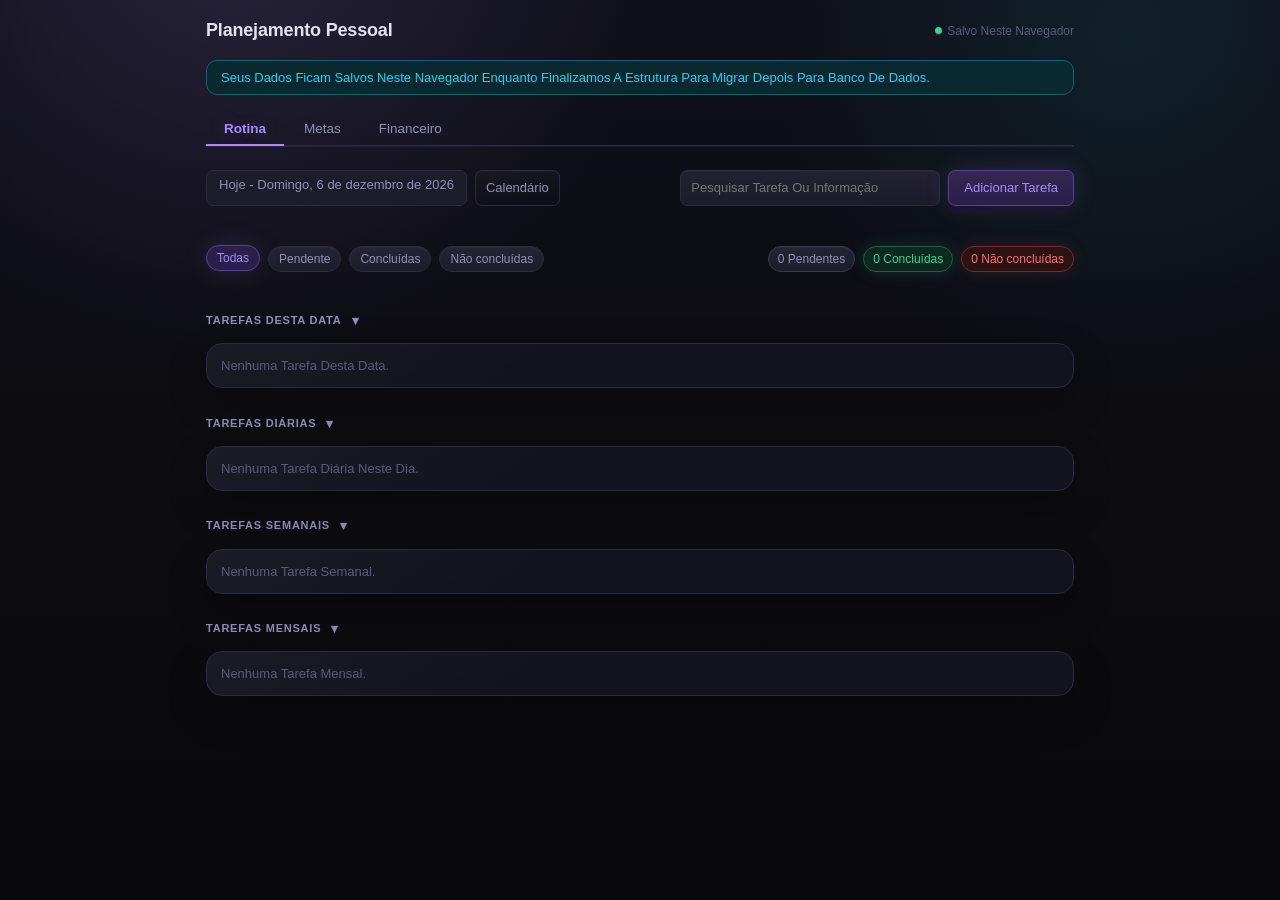
==== index.html @ eda61a86 "Initial planning app" ====
<!DOCTYPE html>
<html lang="pt-BR">
<head>
  <meta charset="UTF-8">
  <meta name="viewport" content="width=device-width, initial-scale=1.0">
  <title>Planejamento Pessoal</title>
  <link rel="stylesheet" href="style.css">
</head>
<body>
<div class="app-shell">
  <!-- Header with local save status -->
  <div class="app-header">
    <div class="app-title">Planejamento Pessoal</div>
    <div class="header-right">
      <div class="save-status">
        <div class="save-dot saved" id="save-dot"></div>
        <span id="save-label">Salvo Neste Navegador</span>
      </div>
    </div>
  </div>

  <!-- Temporary notice while the project still uses browser storage -->
  <div class="banner info show">
    <span>Seus Dados Ficam Salvos Neste Navegador Enquanto Finalizamos A Estrutura Para Migrar Depois Para Banco De Dados.</span>
  </div>

  <div class="banner" id="feedback-banner">
    <span id="feedback-text"></span>
  </div>

  <!-- Main navigation -->
  <div class="tabs">
    <button type="button" class="tab active" onclick="switchTab('rotina',this)">Rotina</button>
    <button type="button" class="tab" onclick="switchTab('metas',this)">Metas</button>
    <button type="button" class="tab" onclick="switchTab('financeiro',this)">Financeiro</button>
  </div>

  <!-- Current page content is injected by app.js -->
  <div id="page-content"></div>
</div>
<script src="app.js"></script>
</body>
</html>
---- style.css ----
:root {
  --bg0: #0c0c11;
  --bg1: #13131d;
  --bg2: #1c1c2b;
  --bg3: #252538;
  --bg4: #2e2e46;
  --tx1: #e2e2f0;
  --tx2: #9090b8;
  --tx3: #5a5a7a;
  --bd1: #2a2a40;
  --bd2: #383858;
  --purple: #a78bfa;
  --purple-bg: #2a1e4a;
  --purple-bd: #5a3f9a;
  --blue: #60a5fa;
  --blue-bg: #162842;
  --blue-bd: #2d5f9a;
  --green: #34d399;
  --green-bg: #0e2820;
  --green-bd: #1a6048;
  --red: #f87171;
  --red-bg: #2d1212;
  --red-bd: #7a2828;
  --yellow: #fbbf24;
  --yellow-bg: #2d2010;
  --yellow-bd: #7a5510;
  --cyan: #22d3ee;
  --cyan-bg: #0a2830;
  --cyan-bd: #156070;
  --pink: #f472b6;
  --pink-bg: #2d1028;
  --pink-bd: #7a2860;
  --orange: #fb923c;
  --orange-bg: #2d1a0d;
  --orange-bd: #7a4010;
  --r-sm: 7px;
  --r-md: 11px;
  --r-lg: 16px;
  --shadow-soft: 0 16px 40px rgba(0, 0, 0, 0.22);
  --shadow-lift: 0 20px 55px rgba(0, 0, 0, 0.34);
  --glow-purple: 0 0 24px rgba(167, 139, 250, 0.16);
  --glow-green: 0 0 18px rgba(52, 211, 153, 0.16);
  --font: -apple-system, BlinkMacSystemFont, 'Segoe UI', Roboto, sans-serif;
}

* {
  box-sizing: border-box;
  margin: 0;
  padding: 0;
}

html {
  background: var(--bg0);
}

body {
  min-height: 100vh;
  font-family: var(--font);
  background:
    radial-gradient(circle at 18% -8%, rgba(167, 139, 250, 0.16), transparent 34vw),
    radial-gradient(circle at 88% 4%, rgba(34, 211, 238, 0.09), transparent 28vw),
    linear-gradient(180deg, #0f0f18 0%, var(--bg0) 48%, #09090d 100%);
  color: var(--tx1);
}

.app-shell {
  position: relative;
  max-width: 900px;
  margin: 0 auto;
  padding: 1.25rem 1rem 3rem;
}

.app-shell::before {
  position: fixed;
  inset: 0;
  z-index: -1;
  pointer-events: none;
  content: '';
  background-image:
    linear-gradient(rgba(255, 255, 255, 0.018) 1px, transparent 1px),
    linear-gradient(90deg, rgba(255, 255, 255, 0.018) 1px, transparent 1px);
  background-size: 44px 44px;
  mask-image: linear-gradient(to bottom, rgba(0, 0, 0, 0.55), transparent 72%);
}

.app-header {
  display: flex;
  align-items: center;
  justify-content: space-between;
  gap: 10px;
  flex-wrap: wrap;
  margin-bottom: 1.2rem;
}

.app-title {
  font-size: 18px;
  font-weight: 600;
  letter-spacing: -0.01em;
}

.header-right,
.save-status,
.cat-left,
.meta-stats,
.tx-actions {
  display: flex;
  align-items: center;
}

.header-right,
.tx-actions {
  gap: 8px;
}

.save-status {
  gap: 5px;
  font-size: 12px;
  color: var(--tx3);
}

.save-dot {
  width: 7px;
  height: 7px;
  border-radius: 50%;
  background: var(--tx3);
  transition: background 0.3s;
}

.save-dot.saved {
  background: var(--green);
}

.save-dot.saving {
  background: var(--yellow);
}

.save-dot.error {
  background: var(--red);
}

.banner {
  display: none;
  align-items: center;
  gap: 10px;
  margin-bottom: 1.1rem;
  padding: 9px 14px;
  border-radius: var(--r-md);
  font-size: 13px;
  animation: riseIn 0.26s ease both;
}

.banner.show {
  display: flex;
}

.banner.info {
  background: var(--cyan-bg);
  border: 1px solid var(--cyan-bd);
  color: var(--cyan);
}

.banner.success {
  background: var(--green-bg);
  border: 1px solid var(--green-bd);
  color: var(--green);
}

.banner.error {
  background: var(--red-bg);
  border: 1px solid var(--red-bd);
  color: var(--red);
}

.banner span {
  flex: 1;
}

.action-feedback {
  width: fit-content;
  max-width: min(520px, 100%);
  margin: 7px 0 10px;
  padding: 7px 10px;
  border-radius: var(--r-sm);
  font-size: 12px;
  font-weight: 600;
  line-height: 1.35;
}

.action-feedback.error {
  border: 1px solid var(--red-bd);
  background: var(--red-bg);
  color: var(--red);
}

.action-feedback.success {
  border: 1px solid var(--green-bd);
  background: var(--green-bg);
  color: var(--green);
}

.tabs {
  display: flex;
  gap: 2px;
  margin-bottom: 1.5rem;
  border-bottom: 1px solid var(--bd1);
  box-shadow: 0 1px 0 rgba(167, 139, 250, 0.1);
}

.routine-toolbar,
.routine-toolbar-actions,
.section-header,
.section-flags {
  display: flex;
  align-items: center;
}

.routine-toolbar {
  align-items: stretch;
  justify-content: space-between;
  gap: 12px;
  flex-wrap: wrap;
}

.routine-toolbar-actions {
  gap: 8px;
  flex-wrap: wrap;
}

.date-row,
.routine-toolbar-actions {
  min-height: 36px;
}

.routine-toolbar-actions input {
  width: 260px;
}

.routine-toolbar .date-row {
  margin-bottom: 0;
}

.routine-toolbar .date-label,
.routine-toolbar .cal-toggle,
.routine-toolbar-actions input,
.routine-toolbar-actions .btn {
  min-height: 36px;
}

.routine-filter-row,
.routine-day-summary,
.quick-filters {
  display: flex;
  align-items: center;
  gap: 8px;
  flex-wrap: wrap;
}

.routine-filter-row {
  justify-content: space-between;
  margin-top: 40px;
  margin-bottom: 12px;
}

.routine-day-summary {
  color: var(--tx2);
  font-size: 12px;
}

.summary-pill {
  padding: 5px 9px;
  border: 1px solid var(--bd1);
  border-radius: 999px;
  background: linear-gradient(180deg, rgba(255, 255, 255, 0.035), transparent), var(--bg2);
  box-shadow: inset 0 1px 0 rgba(255, 255, 255, 0.035);
}

.summary-pill strong {
  color: var(--tx1);
}

.summary-pill.pending {
  border-color: var(--bd2);
  color: var(--tx2);
}

.summary-pill.done {
  border-color: var(--green-bd);
  background: var(--green-bg);
  color: var(--green);
  box-shadow: var(--glow-green);
}

.summary-pill.done strong {
  color: var(--green);
}

.summary-pill.missed {
  border-color: var(--red-bd);
  background: var(--red-bg);
  color: var(--red);
  box-shadow: 0 0 18px rgba(248, 113, 113, 0.12);
}

.summary-pill.missed strong {
  color: var(--red);
}

.quick-filters {
  margin-right: auto;
}

.filter-chip {
  padding: 5px 10px;
  border: 1px solid var(--bd1);
  border-radius: 999px;
  background: linear-gradient(180deg, rgba(255, 255, 255, 0.035), transparent), var(--bg2);
  color: var(--tx2);
  cursor: pointer;
  font-family: var(--font);
  font-size: 12px;
  box-shadow: inset 0 1px 0 rgba(255, 255, 255, 0.035);
  transition: all 0.16s ease;
}

.filter-chip:hover,
.filter-chip.active {
  border-color: var(--purple-bd);
  background: var(--purple-bg);
  color: var(--purple);
  transform: translateY(-1px);
  box-shadow: var(--glow-purple);
}

.section-header {
  justify-content: flex-start;
  gap: 10px;
  margin: 1.3rem 0 0.55rem;
}

.section-toggle {
  display: inline-flex;
  align-items: center;
  gap: 7px;
  min-height: 28px;
  padding: 0;
  border: none;
  background: none;
  color: var(--tx2);
  cursor: pointer;
  font-family: var(--font);
  font-size: 11px;
  font-weight: 600;
  letter-spacing: 0.07em;
  line-height: 1.2;
  text-transform: uppercase;
}

.section-toggle:hover {
  color: var(--purple);
}

.section-arrow {
  display: inline-flex;
  width: 14px;
  height: 14px;
  align-items: center;
  justify-content: center;
  color: inherit;
  font-size: 13px;
  line-height: 1;
  font-family: var(--font);
  transition: transform 0.24s ease;
}

.section-toggle:hover .section-arrow {
  transform: translateY(1px);
}

.task-form-card {
  margin-bottom: 16px;
  padding: 14px;
}

.tab {
  position: relative;
  margin-bottom: -1px;
  padding: 8px 18px;
  border: none;
  border-bottom: 2px solid transparent;
  border-radius: var(--r-sm) var(--r-sm) 0 0;
  background: none;
  color: var(--tx2);
  cursor: pointer;
  font-family: var(--font);
  font-size: 13.5px;
  transition: color 0.18s ease, background 0.18s ease, transform 0.18s ease;
}

.tab.active {
  border-bottom-color: var(--purple);
  color: var(--purple);
  font-weight: 600;
  text-shadow: 0 0 16px rgba(167, 139, 250, 0.26);
}

.tab:hover:not(.active) {
  background: var(--bg2);
  color: var(--tx1);
  transform: translateY(-1px);
}

.date-row,
.form-row,
.cal-header,
.task-meta-row,
.task-meta-prog,
.prog-wrap {
  display: flex;
  align-items: center;
}

.date-row {
  gap: 8px;
  margin-bottom: 12px;
}

.date-label {
  padding: 6px 12px;
  border: 1px solid var(--bd1);
  border-radius: var(--r-sm);
  background: var(--bg2);
  color: var(--tx2);
  font-size: 13px;
}

.cal-toggle,
.cal-nav,
.btn,
.btn-sm,
.status-btn {
  font-family: var(--font);
  transition: all 0.15s;
}

.cal-toggle {
  padding: 5px 10px;
  border: 1px solid var(--bd1);
  border-radius: var(--r-sm);
  background: linear-gradient(180deg, rgba(255, 255, 255, 0.025), transparent);
  color: var(--tx2);
  cursor: pointer;
  font-size: 13px;
  box-shadow: inset 0 1px 0 rgba(255, 255, 255, 0.035);
}

.cal-toggle:hover {
  border-color: var(--purple-bd);
  background: var(--bg3);
  color: var(--purple);
  transform: translateY(-1px);
  box-shadow: var(--glow-purple);
}

.cal-toggle.open {
  border-color: var(--purple-bd);
  background: var(--purple-bg);
  color: var(--purple);
}

.calendar {
  max-height: 0;
  overflow: hidden;
  margin-bottom: 12px;
  padding: 0 16px;
  border: 1px solid var(--bd1);
  border-radius: var(--r-lg);
  background:
    linear-gradient(145deg, rgba(255, 255, 255, 0.035), transparent 42%),
    var(--bg1);
  box-shadow: var(--shadow-soft);
  transform-origin: top center;
  transition: max-height 0.34s ease, padding 0.34s ease, transform 0.34s ease, opacity 0.28s ease;
  opacity: 0;
  transform: perspective(900px) rotateX(-4deg) translateY(-4px);
}

.calendar.open {
  max-height: 400px;
  padding: 14px 16px;
  opacity: 1;
  transform: perspective(900px) rotateX(0deg) translateY(0);
}

.cal-header {
  justify-content: space-between;
  margin-bottom: 12px;
}

.cal-month-label {
  flex: 1;
  text-align: center;
  color: var(--tx1);
  font-size: 14px;
  font-weight: 600;
}

.cal-nav {
  padding: 3px 10px;
  border: 1px solid var(--bd1);
  border-radius: var(--r-sm);
  background: none;
  color: var(--tx2);
  cursor: pointer;
  font-size: 16px;
}

.cal-nav:hover {
  border-color: var(--bd2);
  background: var(--bg3);
  color: var(--tx1);
}

.cal-weekdays,
#cal-grid,
.metrics {
  display: grid;
}

.cal-weekdays {
  grid-template-columns: repeat(7, 1fr);
  margin-bottom: 4px;
}

.cal-weekdays span {
  padding: 3px 0;
  color: var(--tx3);
  font-size: 10px;
  font-weight: 600;
  letter-spacing: 0.05em;
  text-align: center;
  text-transform: uppercase;
}

#cal-grid {
  grid-template-columns: repeat(7, 1fr);
  gap: 3px;
}

.cal-day {
  display: flex;
  min-height: 36px;
  flex-direction: column;
  align-items: center;
  justify-content: center;
  padding: 3px 0;
  border: 1px solid transparent;
  border-radius: var(--r-sm);
  color: var(--tx2);
  cursor: pointer;
  font-size: 12px;
  transition: background 0.14s ease, border-color 0.14s ease, color 0.14s ease, transform 0.14s ease, box-shadow 0.14s ease;
}

.cal-day:hover {
  background: var(--bg3);
  color: var(--tx1);
  transform: translateY(-1px);
}

.cal-day.today {
  color: var(--purple);
  font-weight: 700;
}

.cal-day.selected {
  border-color: var(--purple-bd);
  background: var(--purple-bg);
  color: var(--purple);
  box-shadow: var(--glow-purple);
}

.cal-day.today.selected {
  border-color: var(--purple);
  background: var(--purple);
  color: var(--bg0);
}

.cal-dots {
  display: flex;
  gap: 2px;
  justify-content: center;
  margin-top: 2px;
  min-height: 4px;
}

.cal-dot {
  display: inline-block;
  width: 4px;
  height: 4px;
  border-radius: 50%;
}

.cal-dot.g {
  background: var(--green);
}

.cal-dot.r {
  background: var(--red);
}

.stitle {
  margin: 1.3rem 0 0.55rem;
  color: var(--tx2);
  font-size: 11px;
  font-weight: 600;
  letter-spacing: 0.07em;
  text-transform: uppercase;
}

.stitle:first-child {
  margin-top: 0;
}

.card,
.cat-card {
  border: 1px solid var(--bd1);
  border-radius: var(--r-lg);
  background:
    linear-gradient(145deg, rgba(255, 255, 255, 0.035), transparent 38%),
    var(--bg1);
  box-shadow: var(--shadow-soft);
  transform-style: preserve-3d;
}

.card {
  margin-bottom: 12px;
  padding: 0 14px;
  animation: riseIn 0.32s ease both;
}

.section-card {
  overflow: hidden;
  max-height: 1200px;
  opacity: 1;
  transform-origin: top center;
  transition: max-height 0.42s cubic-bezier(0.22, 1, 0.36, 1), opacity 0.24s ease, transform 0.32s ease, padding 0.32s ease, margin 0.32s ease, border-color 0.32s ease;
}

.section-card.section-collapsed {
  max-height: 0;
  margin-bottom: 0;
  padding-top: 0;
  padding-bottom: 0;
  border-color: transparent;
  opacity: 0;
  transform: perspective(800px) rotateX(-5deg) translateY(-6px);
}

.day-prog {
  display: flex;
  align-items: center;
  gap: 10px;
  padding: 10px 0 8px;
  border-bottom: 1px solid var(--bd1);
}

.day-prog-bar,
.prog-bar,
.task-prog-bar {
  overflow: hidden;
  border-radius: 99px;
  background: var(--bg3);
}

.day-prog-bar {
  flex: 1;
  height: 4px;
}

.day-prog-fill,
.prog-fill,
.task-prog-fill {
  height: 100%;
  border-radius: 99px;
  transform-origin: left center;
}

.day-prog-fill,
.prog-fill {
  background: linear-gradient(90deg, var(--purple), var(--cyan));
  position: relative;
}

.task-prog-fill {
  background: linear-gradient(90deg, var(--purple), var(--blue));
  position: relative;
}

.day-prog-fill::after,
.prog-fill::after,
.task-prog-fill::after {
  position: absolute;
  inset: 0;
  content: '';
  background: linear-gradient(90deg, transparent, rgba(255, 255, 255, 0.28), transparent);
  opacity: 0;
}

.progress-fill-animated.progress-animating::after {
  opacity: 1;
  animation: progressSheen 1.8s ease-in-out infinite;
}

.prog-fill.complete,
.task-prog-fill.complete {
  background: var(--green);
}

.task-item,
.tx-row,
.meta-item {
  border-bottom: 1px solid var(--bd1);
}

.task-item {
  position: relative;
  isolation: isolate;
  overflow: hidden;
  display: flex;
  align-items: flex-start;
  gap: 10px;
  padding: 11px 0;
  border-radius: var(--r-md);
  animation: taskReveal 0.28s ease both;
  transition: opacity 0.18s ease, transform 0.18s ease;
}

.task-item::before {
  position: absolute;
  inset: 5px -8px;
  z-index: -1;
  border-radius: var(--r-md);
  content: '';
  background: linear-gradient(90deg, rgba(167, 139, 250, 0.07), transparent 60%);
  opacity: 0;
  transition: opacity 0.18s ease, transform 0.18s ease;
  transform: scaleX(0.98);
}

.task-item:hover {
  transform: translateX(2px);
}

.task-item:hover::before {
  opacity: 1;
  transform: scaleX(1);
}

.task-item.task-status-animating {
  transform: translateX(3px) scale(1.01);
}

.task-item.task-status-done-sweep {
  animation: taskDoneWash 1.3s ease-in-out both;
}

.task-item.task-status-missed-sweep {
  animation: taskMissedWash 1.3s ease-in-out both;
}

.task-status-sweep {
  position: absolute;
  inset: 0 auto 0 -140%;
  z-index: 8;
  width: 130%;
  border-radius: var(--r-md);
  pointer-events: none;
  opacity: 0;
  filter: blur(1px);
  animation: statusSweep 1.3s ease-in-out forwards;
}

.task-status-sweep.done {
  background:
    linear-gradient(90deg, rgba(52, 211, 153, 0), rgba(52, 211, 153, 0.72), rgba(52, 211, 153, 0.18), rgba(52, 211, 153, 0));
  box-shadow: 0 0 36px rgba(52, 211, 153, 0.42);
}

.task-status-sweep.missed {
  background:
    linear-gradient(90deg, rgba(248, 113, 113, 0), rgba(248, 113, 113, 0.68), rgba(248, 113, 113, 0.16), rgba(248, 113, 113, 0));
  box-shadow: 0 0 36px rgba(248, 113, 113, 0.38);
}

.task-item.hidden-by-filter {
  display: none;
}

.task-item:last-child,
.tx-row:last-child,
.meta-item:last-child {
  border-bottom: none;
}

.task-item.task-done {
  opacity: 0.75;
}

.task-item.task-not {
  opacity: 0.6;
}

.task-status {
  display: flex;
  flex-shrink: 0;
  flex-direction: column;
  gap: 4px;
  margin-top: 1px;
}

.status-btn {
  display: flex;
  width: 24px;
  height: 24px;
  align-items: center;
  justify-content: center;
  border: 1.5px solid var(--bd2);
  border-radius: 50%;
  background: none;
  color: var(--tx3);
  cursor: pointer;
  font-size: 12px;
  box-shadow: inset 0 1px 0 rgba(255, 255, 255, 0.04);
}

.status-btn.check:hover,
.status-btn.check.active {
  border-color: var(--green-bd);
  background: var(--green-bg);
  color: var(--green);
  box-shadow: var(--glow-green);
}

.status-btn.cross:hover,
.status-btn.cross.active {
  border-color: var(--red-bd);
  background: var(--red-bg);
  color: var(--red);
  box-shadow: 0 0 18px rgba(248, 113, 113, 0.13);
}

.task-body {
  flex: 1;
  min-width: 0;
}

.task-time {
  margin-right: 6px;
  color: var(--tx2);
  font-size: 12px;
  font-variant-numeric: tabular-nums;
  white-space: nowrap;
}

.task-time.notime,
.tiny-muted,
.small-muted {
  color: var(--tx3);
}

.task-time.notime,
.tiny-muted {
  font-size: 11px;
}

.task-time-note {
  margin-right: 6px;
  color: var(--tx3);
  font-size: 10px;
}

.task-completed-at {
  margin-left: 6px;
  color: var(--green);
  font-size: 11px;
  font-weight: 600;
}

.task-name {
  color: var(--tx1);
  font-size: 14px;
}

.task-name.done {
  color: var(--tx3);
  text-decoration: line-through;
}

.task-name.missed {
  color: var(--red);
  opacity: 0.7;
}

.task-meta-row {
  gap: 6px;
  flex-wrap: wrap;
  margin-top: 4px;
}

.task-comment-wrap {
  display: flex;
  align-items: flex-start;
  gap: 6px;
  margin-top: 6px;
}

.comment-toggle {
  display: inline-flex;
  width: 18px;
  height: 18px;
  flex: 0 0 18px;
  align-items: center;
  justify-content: center;
  margin-top: 1px;
  border: none;
  border-radius: 999px;
  background: var(--bg3);
  color: var(--tx1);
  cursor: pointer;
  font-family: var(--font);
  font-size: 12px;
  line-height: 1;
}

.comment-toggle:hover {
  background: var(--bg4);
  color: var(--purple);
}

.comment-arrow {
  transform: translateY(-1px);
}

.task-comment {
  flex: 1;
  color: var(--tx1);
  font-size: 12px;
  font-weight: 600;
  line-height: 1.35;
  white-space: pre-wrap;
}

.task-comment-collapsed {
  color: var(--tx2);
  font-size: 12px;
  font-weight: 600;
}

.section-flags {
  gap: 4px;
}

.section-flag {
  display: inline-flex;
  align-items: center;
  justify-content: center;
  min-width: 26px;
  padding: 2px 6px;
  border: 1px solid var(--bd1);
  border-radius: 999px;
  background: var(--bg2);
  color: var(--tx3);
  font-size: 10px;
}

.section-flag.active {
  border-color: var(--green-bd);
  background: var(--green-bg);
  color: var(--green);
}

.task-meta-prog {
  flex: 1;
  gap: 5px;
  min-width: 100px;
}

.task-prog-bar {
  flex: 1;
  max-width: 100px;
  height: 3px;
}

.dur-area {
  display: flex;
  align-items: center;
  gap: 6px;
  flex-shrink: 0;
}

.dur-inline {
  display: none;
  align-items: center;
  gap: 5px;
}

.dur-inline.open {
  display: flex;
}

.dur-input {
  width: 60px;
}

.dur-input-time {
  width: 92px;
}

.weekday-selector {
  display: flex;
  gap: 8px;
  flex-wrap: wrap;
}

.weekday-chip {
  position: relative;
}

.weekday-chip input {
  position: absolute;
  opacity: 0;
  pointer-events: none;
}

.weekday-chip span {
  display: inline-block;
  padding: 6px 10px;
  border: 1px solid var(--bd1);
  border-radius: 999px;
  background: var(--bg2);
  color: var(--tx2);
  font-size: 12px;
  cursor: pointer;
  transition: all 0.15s;
}

.weekday-chip input:checked + span {
  border-color: var(--purple-bd);
  background: var(--purple-bg);
  color: var(--purple);
}

.badge {
  display: inline-block;
  padding: 2px 7px;
  border-radius: 99px;
  font-size: 10.5px;
  font-weight: 500;
  vertical-align: middle;
}

.badge-habit {
  border: 1px solid var(--bd2);
  background: var(--bg3);
  color: var(--tx2);
}

.badge-semanal {
  border: 1px solid var(--yellow-bd);
  background: var(--yellow-bg);
  color: var(--yellow);
}

.badge-mensal,
.badge-purple {
  border: 1px solid var(--purple-bd);
  background: var(--purple-bg);
  color: var(--purple);
}

.badge-blue {
  border: 1px solid var(--blue-bd);
  background: var(--blue-bg);
  color: var(--blue);
}

.badge-green {
  border: 1px solid var(--green-bd);
  background: var(--green-bg);
  color: var(--green);
}

.badge-yellow {
  border: 1px solid var(--yellow-bd);
  background: var(--yellow-bg);
  color: var(--yellow);
}

.badge-pink {
  border: 1px solid var(--pink-bd);
  background: var(--pink-bg);
  color: var(--pink);
}

.badge-cyan {
  border: 1px solid var(--cyan-bd);
  background: var(--cyan-bg);
  color: var(--cyan);
}

.badge-red {
  border: 1px solid var(--red-bd);
  background: var(--red-bg);
  color: var(--red);
}

.badge-orange {
  border: 1px solid var(--orange-bd);
  background: var(--orange-bg);
  color: var(--orange);
}

.metrics {
  grid-template-columns: repeat(auto-fit, minmax(150px, 1fr));
  gap: 10px;
  margin-bottom: 1.3rem;
}

.metric {
  padding: 14px;
  border: 1px solid var(--bd1);
  border-radius: var(--r-md);
  background:
    linear-gradient(145deg, rgba(255, 255, 255, 0.035), transparent 45%),
    var(--bg2);
  box-shadow: var(--shadow-soft);
  transition: transform 0.18s ease, box-shadow 0.18s ease, border-color 0.18s ease;
}

.metric:hover {
  border-color: var(--bd2);
  transform: translateY(-2px);
  box-shadow: var(--shadow-lift);
}

.metric-label {
  margin-bottom: 5px;
  color: var(--tx2);
  font-size: 11px;
  letter-spacing: 0.05em;
  text-transform: uppercase;
}

.metric-value {
  color: var(--tx1);
  font-size: 22px;
  font-weight: 600;
}

.metric-value.success {
  color: var(--green);
}

.metric-value.danger {
  color: var(--red);
}

.metric-small {
  font-size: 18px;
}

.cat-card {
  overflow: hidden;
  margin-bottom: 12px;
}

.cat-header {
  display: flex;
  align-items: center;
  justify-content: space-between;
  padding: 11px 16px;
  border-bottom: 1px solid var(--bd1);
  background: var(--bg2);
}

.cat-left {
  gap: 10px;
}

.cat-dot {
  width: 10px;
  height: 10px;
  border-radius: 50%;
  flex-shrink: 0;
}

.cat-dot-blue {
  background: var(--blue);
}

.cat-dot-green {
  background: var(--green);
}

.cat-dot-purple {
  background: var(--purple);
}

.cat-dot-yellow {
  background: var(--yellow);
}

.cat-dot-pink {
  background: var(--pink);
}

.cat-dot-cyan {
  background: var(--cyan);
}

.cat-dot-orange {
  background: var(--orange);
}

.cat-dot-red {
  background: var(--red);
}

.cat-nome {
  font-size: 14px;
  font-weight: 600;
}

.cat-body {
  padding: 0 16px;
}

.meta-item {
  padding: 11px 0;
  animation: taskReveal 0.3s ease both;
}

.meta-header {
  display: flex;
  align-items: center;
  justify-content: space-between;
  gap: 8px;
  flex-wrap: wrap;
  margin-bottom: 5px;
}

.meta-titulo {
  font-size: 13.5px;
  font-weight: 500;
}

.meta-stats {
  gap: 6px;
  flex-wrap: wrap;
}

.prog-wrap {
  gap: 8px;
  margin-top: 6px;
}

.prog-bar {
  flex: 1;
  height: 5px;
}

.prog-pct {
  min-width: 28px;
  color: var(--tx3);
  font-size: 11px;
  text-align: right;
}

.linked-tasks {
  margin-top: 4px;
  color: var(--tx3);
  font-size: 11px;
}

.log-form {
  display: none;
  margin-top: 8px;
  padding: 8px 10px;
  border: 1px solid var(--bd1);
  border-radius: var(--r-sm);
  background: var(--bg2);
}

.log-form.open {
  display: block;
}

.tx-row {
  display: flex;
  align-items: center;
  justify-content: space-between;
  padding: 10px 0;
  font-size: 14px;
}

.tx-cat {
  margin-top: 2px;
  color: var(--tx2);
  font-size: 11.5px;
}

.amount.in {
  color: var(--green);
  font-weight: 600;
}

.amount.out {
  color: var(--red);
  font-weight: 600;
}

@keyframes riseIn {
  from {
    opacity: 0;
    transform: translateY(8px) scale(0.99);
  }

  to {
    opacity: 1;
    transform: translateY(0) scale(1);
  }
}

@keyframes taskReveal {
  from {
    opacity: 0;
    transform: translateY(5px);
  }

  to {
    opacity: 1;
    transform: translateY(0);
  }
}

@keyframes progressSheen {
  0% {
    transform: translateX(-120%);
  }

  46%,
  100% {
    transform: translateX(120%);
  }
}

@keyframes fillProgress {
  from {
    transform: scaleX(0);
  }

  to {
    transform: scaleX(1);
  }
}

@keyframes taskStatusPulse {
  0% {
    box-shadow: none;
    transform: translateX(0) scale(1);
  }

  28% {
    box-shadow: 0 0 0 1px rgba(255, 255, 255, 0.08), 0 0 30px rgba(255, 255, 255, 0.06);
    transform: translateX(3px) scale(1.01);
  }

  58% {
    box-shadow: 0 0 0 1px rgba(255, 255, 255, 0.04), 0 0 20px rgba(255, 255, 255, 0.04);
  }

  100% {
    box-shadow: none;
    transform: translateX(0) scale(1);
  }
}

@keyframes taskDoneWash {
  0%,
  100% {
    background: transparent;
    box-shadow: none;
  }

  28%,
  72% {
    background: rgba(52, 211, 153, 0.1);
    box-shadow: inset 0 0 0 1px rgba(52, 211, 153, 0.22), 0 0 32px rgba(52, 211, 153, 0.18);
  }
}

@keyframes taskMissedWash {
  0%,
  100% {
    background: transparent;
    box-shadow: none;
  }

  28%,
  72% {
    background: rgba(248, 113, 113, 0.1);
    box-shadow: inset 0 0 0 1px rgba(248, 113, 113, 0.22), 0 0 32px rgba(248, 113, 113, 0.16);
  }
}

@keyframes statusSweep {
  0% {
    opacity: 0;
    transform: translateX(0) skewX(-12deg);
  }

  10% {
    opacity: 1;
  }

  82% {
    opacity: 1;
    transform: translateX(155%) skewX(-12deg);
  }

  100% {
    opacity: 0;
    transform: translateX(188%) skewX(-12deg);
  }
}

.form-row {
  gap: 8px;
  flex-wrap: wrap;
  margin-bottom: 8px;
}

.form-row.no-margin {
  margin: 0;
}

input,
select,
textarea {
  padding: 7px 10px;
  border: 1px solid var(--bd1);
  border-radius: var(--r-sm);
  outline: none;
  background: linear-gradient(180deg, rgba(255, 255, 255, 0.025), transparent), var(--bg2);
  color: var(--tx1);
  font-family: var(--font);
  font-size: 13px;
  box-shadow: inset 0 1px 0 rgba(255, 255, 255, 0.03);
  transition: border-color 0.15s, box-shadow 0.15s, transform 0.15s;
}

input:focus,
select:focus,
textarea:focus {
  border-color: var(--purple);
  box-shadow: var(--glow-purple), inset 0 1px 0 rgba(255, 255, 255, 0.04);
  transform: translateY(-1px);
}

select option {
  background: var(--bg2);
  color: var(--tx1);
}

textarea {
  min-height: 58px;
  resize: vertical;
}

input[type='time'] {
  color-scheme: dark;
}

.flex1 {
  flex: 1;
  min-width: 100px;
}

.btn,
.btn-sm {
  border: 1px solid var(--bd2);
  border-radius: var(--r-sm);
  cursor: pointer;
  white-space: nowrap;
}

.btn {
  padding: 7px 15px;
  background: linear-gradient(180deg, rgba(255, 255, 255, 0.04), transparent), var(--bg3);
  color: var(--tx1);
  font-size: 13px;
  box-shadow: 0 7px 0 rgba(0, 0, 0, 0.12), inset 0 1px 0 rgba(255, 255, 255, 0.04);
  transition: transform 0.14s ease, box-shadow 0.14s ease, border-color 0.14s ease, color 0.14s ease, background 0.14s ease;
}

.btn:hover {
  border-color: var(--purple);
  background: var(--bg4);
  color: var(--purple);
  transform: translateY(-2px);
  box-shadow: 0 9px 0 rgba(0, 0, 0, 0.12), var(--glow-purple);
}

.btn:active,
.btn-sm:active,
.filter-chip:active,
.cal-toggle:active {
  transform: translateY(1px);
}

.btn-primary {
  border-color: var(--purple-bd);
  background: linear-gradient(180deg, rgba(255, 255, 255, 0.045), transparent), var(--purple-bg);
  color: var(--purple);
  box-shadow: 0 7px 0 rgba(28, 20, 52, 0.72), var(--glow-purple);
}

.btn-primary:hover {
  background: var(--purple);
  color: var(--bg0);
}

.btn-sm {
  padding: 4px 10px;
  background: linear-gradient(180deg, rgba(255, 255, 255, 0.035), transparent), var(--bg3);
  color: var(--tx2);
  font-size: 12px;
  box-shadow: inset 0 1px 0 rgba(255, 255, 255, 0.035);
  transition: transform 0.14s ease, box-shadow 0.14s ease, border-color 0.14s ease, color 0.14s ease;
}

.btn-sm:hover {
  border-color: var(--purple);
  color: var(--purple);
  transform: translateY(-1px);
  box-shadow: var(--glow-purple);
}

.btn-inline {
  padding: 5px 10px;
  font-size: 12px;
}

.del-btn {
  padding: 0 4px;
  border: none;
  background: none;
  color: var(--tx3);
  cursor: pointer;
  font-size: 18px;
  line-height: 1;
  transition: color 0.15s;
}

.del-btn:hover {
  color: var(--red);
}

.log-input {
  width: 80px;
}

.log-date {
  width: 148px;
}

.small-highlight {
  color: var(--purple);
  font-size: 12px;
  font-weight: 600;
}

.small-muted {
  font-size: 12px;
}

.empty-state {
  padding: 14px 0;
  color: var(--tx3);
  font-size: 13px;
}

.error-state {
  color: var(--red);
  padding: 2rem 0;
}

::-webkit-scrollbar {
  width: 6px;
}

::-webkit-scrollbar-track {
  background: var(--bg1);
}

::-webkit-scrollbar-thumb {
  border-radius: 99px;
  background: var(--bd2);
}

@media (max-width: 640px) {
  .app-shell {
    padding-inline: 0.85rem;
  }

  .tabs {
    overflow-x: auto;
  }

  .tab {
    flex: 1;
    min-width: 110px;
  }

  .metric-value {
    font-size: 18px;
  }

  .routine-toolbar-actions input {
    width: 100%;
  }
}

@media (prefers-reduced-motion: reduce) {
  *,
  *::before,
  *::after {
    animation-duration: 0.001ms !important;
    animation-iteration-count: 1 !important;
    scroll-behavior: auto !important;
    transition-duration: 0.001ms !important;
  }
}
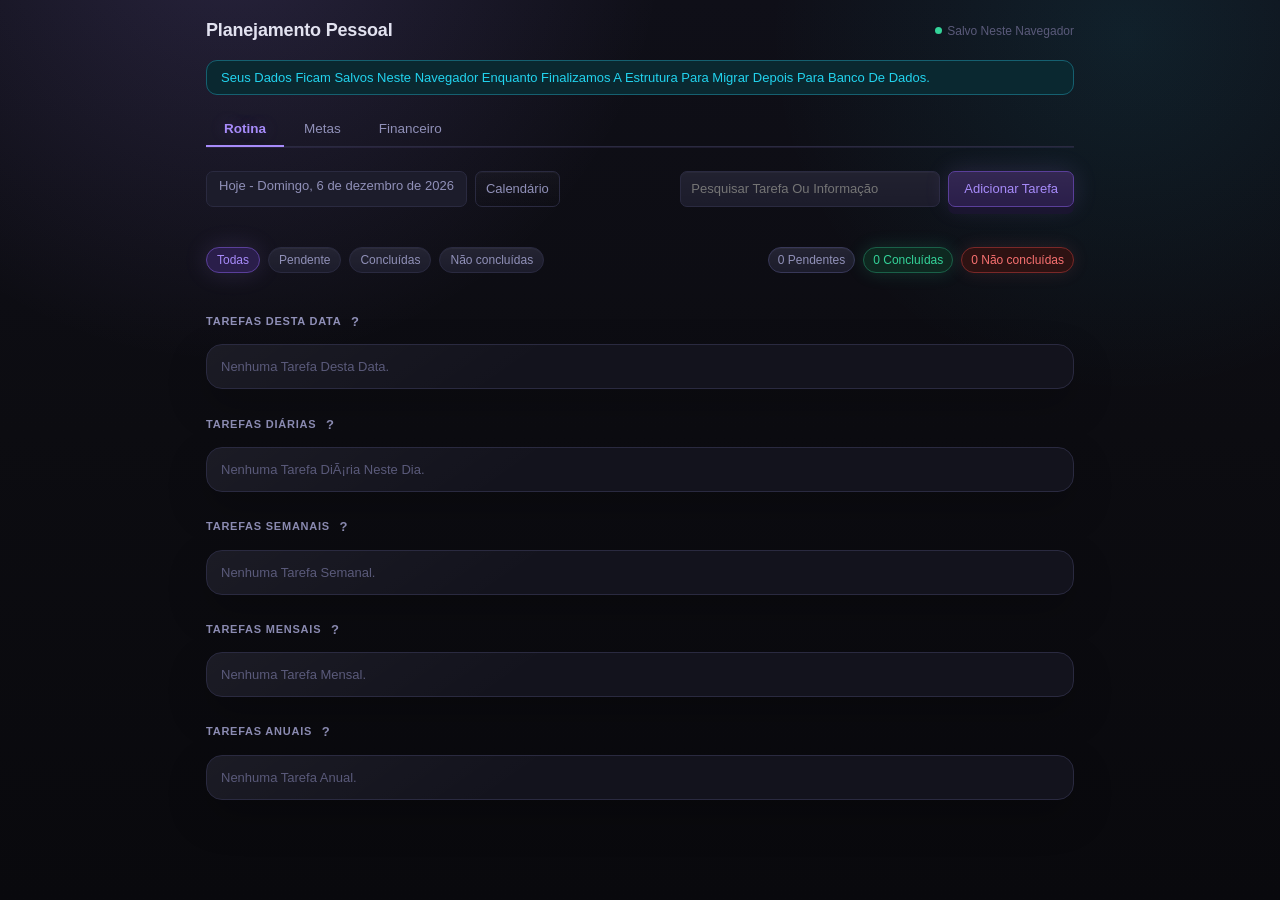
==== commit af0de03f: "terceira versao" ====
--- a/index.html
+++ b/index.html
@@ -38,6 +38,13 @@
   <!-- Current page content is injected by app.js -->
   <div id="page-content"></div>
 </div>
-<script src="app.js"></script>
+<script src="js/utils.js"></script>
+<script src="js/storage.js"></script>
+<script src="js/state.js"></script>
+<script src="js/dataService.js"></script>
+<script src="js/rotina.js"></script>
+<script src="js/metas.js"></script>
+<script src="js/financeiro.js"></script>
+<script src="js/app.js"></script>
 </body>
 </html>
--- a/style.css
+++ b/style.css
@@ -327,7 +327,6 @@
   border-color: var(--purple-bd);
   background: var(--purple-bg);
   color: var(--purple);
-  transform: translateY(-1px);
   box-shadow: var(--glow-purple);
 }
 
@@ -379,6 +378,16 @@
 .task-form-card {
   margin-bottom: 16px;
   padding: 14px;
+}
+
+.meta-form-card {
+  margin-top: 12px;
+}
+
+.form-help {
+  margin-top: 2px;
+  color: var(--tx3);
+  font-size: 12px;
 }
 
 .tab {
@@ -406,7 +415,6 @@
 .tab:hover:not(.active) {
   background: var(--bg2);
   color: var(--tx1);
-  transform: translateY(-1px);
 }
 
 .date-row,
@@ -457,7 +465,6 @@
   border-color: var(--purple-bd);
   background: var(--bg3);
   color: var(--purple);
-  transform: translateY(-1px);
   box-shadow: var(--glow-purple);
 }
 
@@ -564,7 +571,6 @@
 .cal-day:hover {
   background: var(--bg3);
   color: var(--tx1);
-  transform: translateY(-1px);
 }
 
 .cal-day.today {
@@ -733,6 +739,11 @@
   border-radius: var(--r-md);
   animation: taskReveal 0.28s ease both;
   transition: opacity 0.18s ease, transform 0.18s ease;
+  cursor: default;
+}
+
+.task-item * {
+  cursor: inherit;
 }
 
 .task-item::before {
@@ -854,6 +865,14 @@
   min-width: 0;
 }
 
+.task-actions,
+.cat-actions {
+  display: flex;
+  align-items: center;
+  gap: 6px;
+  flex-shrink: 0;
+}
+
 .task-time {
   margin-right: 6px;
   color: var(--tx2);
@@ -937,10 +956,6 @@
   color: var(--purple);
 }
 
-.comment-arrow {
-  transform: translateY(-1px);
-}
-
 .task-comment {
   flex: 1;
   color: var(--tx1);
@@ -998,6 +1013,12 @@
   flex-shrink: 0;
 }
 
+.duration-chip {
+  color: var(--tx2);
+  font-size: 11px;
+  font-variant-numeric: tabular-nums;
+}
+
 .dur-inline {
   display: none;
   align-items: center;
@@ -1072,6 +1093,7 @@
 }
 
 .badge-mensal,
+.badge-anual,
 .badge-purple {
   border: 1px solid var(--purple-bd);
   background: var(--purple-bg);
@@ -1139,7 +1161,6 @@
 
 .metric:hover {
   border-color: var(--bd2);
-  transform: translateY(-2px);
   box-shadow: var(--shadow-lift);
 }
 
@@ -1235,6 +1256,13 @@
   padding: 0 16px;
 }
 
+.cat-comment {
+  padding: 10px 16px 0;
+  color: var(--tx2);
+  font-size: 12.5px;
+  line-height: 1.5;
+}
+
 .meta-item {
   padding: 11px 0;
   animation: taskReveal 0.3s ease both;
@@ -1252,6 +1280,28 @@
 .meta-titulo {
   font-size: 13.5px;
   font-weight: 500;
+}
+
+.cat-toggle,
+.linked-tasks-toggle {
+  display: inline-flex;
+  align-items: center;
+  gap: 6px;
+  padding: 0;
+  border: none;
+  background: none;
+  color: var(--tx1);
+  cursor: pointer;
+  font-family: var(--font);
+}
+
+.cat-toggle:hover,
+.linked-tasks-toggle:hover {
+  color: var(--purple);
+}
+
+.cat-body.collapsed {
+  display: none;
 }
 
 .meta-stats {
@@ -1282,13 +1332,50 @@
   font-size: 11px;
 }
 
+.completed-task-list {
+  margin-top: 8px;
+  border-top: 1px solid var(--bd1);
+}
+
+.completed-task-row {
+  display: flex;
+  align-items: flex-start;
+  justify-content: space-between;
+  gap: 12px;
+  padding: 8px 0;
+  border-bottom: 1px solid var(--bd1);
+}
+
+.completed-task-name {
+  color: var(--tx1);
+  font-size: 12.5px;
+  font-weight: 500;
+}
+
+.completed-task-comment {
+  margin-top: 3px;
+  color: var(--tx3);
+  font-size: 11.5px;
+  line-height: 1.45;
+}
+
+.completed-task-date {
+  min-width: 92px;
+  color: var(--tx2);
+  font-size: 11px;
+  text-align: right;
+}
+
+.completed-task-date span {
+  display: block;
+  margin-top: 2px;
+  color: var(--green);
+}
+
 .log-form {
   display: none;
   margin-top: 8px;
   padding: 8px 10px;
-  border: 1px solid var(--bd1);
-  border-radius: var(--r-sm);
-  background: var(--bg2);
 }
 
 .log-form.open {
@@ -1464,7 +1551,6 @@
 textarea:focus {
   border-color: var(--purple);
   box-shadow: var(--glow-purple), inset 0 1px 0 rgba(255, 255, 255, 0.04);
-  transform: translateY(-1px);
 }
 
 select option {
@@ -1487,7 +1573,8 @@
 }
 
 .btn,
-.btn-sm {
+.btn-sm,
+.icon-btn {
   border: 1px solid var(--bd2);
   border-radius: var(--r-sm);
   cursor: pointer;
@@ -1507,7 +1594,6 @@
   border-color: var(--purple);
   background: var(--bg4);
   color: var(--purple);
-  transform: translateY(-2px);
   box-shadow: 0 9px 0 rgba(0, 0, 0, 0.12), var(--glow-purple);
 }
 
@@ -1542,7 +1628,26 @@
 .btn-sm:hover {
   border-color: var(--purple);
   color: var(--purple);
-  transform: translateY(-1px);
+  box-shadow: var(--glow-purple);
+}
+
+.icon-btn {
+  display: inline-flex;
+  width: 26px;
+  height: 26px;
+  align-items: center;
+  justify-content: center;
+  background: var(--bg3);
+  color: var(--tx3);
+  font-family: var(--font);
+  font-size: 13px;
+  line-height: 1;
+  transition: box-shadow 0.14s ease, border-color 0.14s ease, color 0.14s ease;
+}
+
+.icon-btn:hover {
+  border-color: var(--purple);
+  color: var(--purple);
   box-shadow: var(--glow-purple);
 }
 
@@ -1629,6 +1734,10 @@
   .routine-toolbar-actions input {
     width: 100%;
   }
+
+  .meta-toolbar-actions .btn {
+    flex: 1;
+  }
 }
 
 @media (prefers-reduced-motion: reduce) {
@@ -1641,3 +1750,7 @@
     transition-duration: 0.001ms !important;
   }
 }
+
+.tab {
+  padding-bottom: 9px; /* era 8px, adiciona 1px extra pra compensar o translateY */
+}
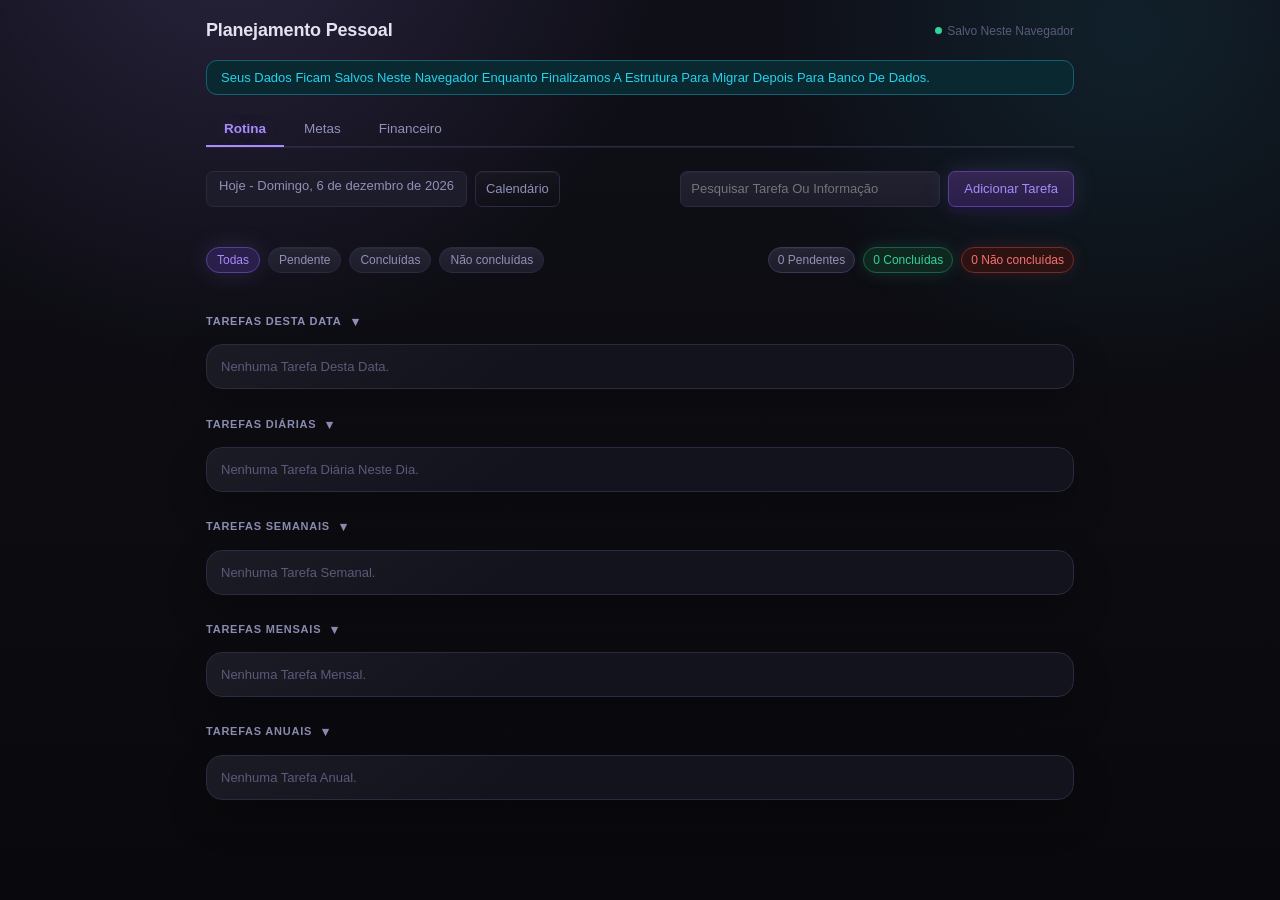
==== commit a804b194: "Quarta mudança" ====
--- a/index.html
+++ b/index.html
@@ -38,6 +38,7 @@
   <!-- Current page content is injected by app.js -->
   <div id="page-content"></div>
 </div>
+<div id="form-backdrop" class="form-backdrop" onclick="onBackdropClick()"></div>
 <script src="js/utils.js"></script>
 <script src="js/storage.js"></script>
 <script src="js/state.js"></script>
--- a/style.css
+++ b/style.css
@@ -153,6 +153,35 @@
   display: flex;
 }
 
+#feedback-banner {
+  position: fixed;
+  inset: 0;
+  z-index: 1300;
+  margin: auto;
+  width: fit-content;
+  max-width: min(420px, calc(100vw - 48px));
+  height: fit-content;
+  padding: 18px 26px;
+  font-size: 15px;
+  font-weight: 600;
+  text-align: center;
+  justify-content: center;
+  box-shadow: 0 30px 80px rgba(0, 0, 0, 0.55), 0 8px 24px rgba(0, 0, 0, 0.4);
+  pointer-events: none;
+  animation: feedbackPop 0.22s ease both;
+}
+
+@keyframes feedbackPop {
+  from {
+    opacity: 0;
+    transform: scale(0.92);
+  }
+  to {
+    opacity: 1;
+    transform: scale(1);
+  }
+}
+
 .banner.info {
   background: var(--cyan-bg);
   border: 1px solid var(--cyan-bd);
@@ -376,12 +405,52 @@
 }
 
 .task-form-card {
-  margin-bottom: 16px;
-  padding: 14px;
+  position: fixed !important;
+  top: 50% !important;
+  left: 50% !important;
+  z-index: 1100;
+  width: min(640px, calc(100vw - 32px));
+  max-height: calc(100vh - 48px);
+  margin: 0 !important;
+  padding: 18px;
+  overflow-y: auto;
+  box-shadow: 0 30px 80px rgba(0, 0, 0, 0.6), 0 8px 24px rgba(0, 0, 0, 0.4);
+  opacity: 0;
+  pointer-events: none;
+  animation: none !important;
+  transition: opacity 0.18s ease, transform 0.18s ease;
+  transform: translate(-50%, -50%) scale(0.96) !important;
+}
+
+.task-form-card.is-open {
+  opacity: 1;
+  pointer-events: auto;
+  transform: translate(-50%, -50%) scale(1) !important;
 }
 
 .meta-form-card {
-  margin-top: 12px;
+  margin: 0;
+}
+
+.form-backdrop {
+  position: fixed;
+  inset: 0;
+  z-index: 1050;
+  background: rgba(6, 6, 12, 0.78);
+  backdrop-filter: blur(12px) saturate(120%);
+  -webkit-backdrop-filter: blur(12px) saturate(120%);
+  opacity: 0;
+  pointer-events: none;
+  transition: opacity 0.2s ease;
+}
+
+.form-backdrop.is-active {
+  opacity: 1;
+  pointer-events: auto;
+}
+
+body.has-form-open {
+  overflow: hidden;
 }
 
 .form-help {
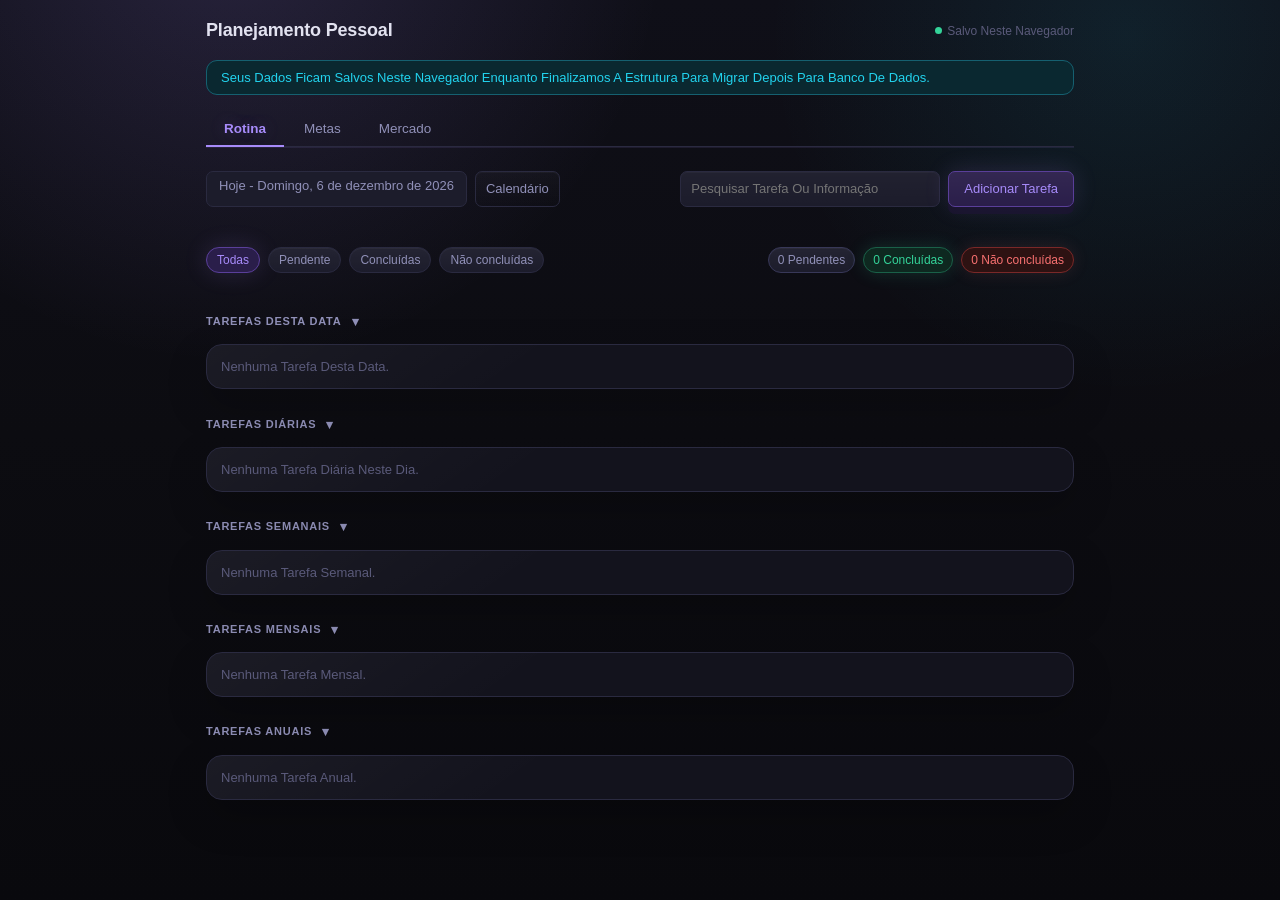
==== commit 3d951753: "mercado" ====
--- a/index.html
+++ b/index.html
@@ -1,10 +1,17 @@
 <!DOCTYPE html>
 <html lang="pt-BR">
+
 <head>
   <meta charset="UTF-8">
   <meta name="viewport" content="width=device-width, initial-scale=1.0">
   <title>Planejamento Pessoal</title>
   <link rel="stylesheet" href="style.css">
+  <link rel="manifest" href="manifest.json">
+  <meta name="theme-color" content="#13102a">
+  <link rel="apple-touch-icon" href="icons/icon-192.png">
+  <meta name="apple-mobile-web-app-capable" content="yes">
+  <meta name="apple-mobile-web-app-status-bar-style" content="black-translucent">
+  <meta name="apple-mobile-web-app-title" content="Planejamento">
 </head>
 <body>
 <div class="app-shell">
@@ -32,7 +39,7 @@
   <div class="tabs">
     <button type="button" class="tab active" onclick="switchTab('rotina',this)">Rotina</button>
     <button type="button" class="tab" onclick="switchTab('metas',this)">Metas</button>
-    <button type="button" class="tab" onclick="switchTab('financeiro',this)">Financeiro</button>
+    <button type="button" class="tab" onclick="switchTab('mercado',this)">Mercado</button>
   </div>
 
   <!-- Current page content is injected by app.js -->
@@ -45,7 +52,17 @@
 <script src="js/dataService.js"></script>
 <script src="js/rotina.js"></script>
 <script src="js/metas.js"></script>
-<script src="js/financeiro.js"></script>
+<script src="js/mercado.js"></script>
 <script src="js/app.js"></script>
+
+    <script>
+      if ('serviceWorker' in navigator) {
+        window.addEventListener('load', () => {
+          navigator.serviceWorker.register('./service-worker.js')
+            .then(reg => console.log('Service Worker registrado:', reg.scope))
+            .catch(err => console.error('Falha ao registrar Service Worker:', err));
+        });
+      }
+    </script>
 </body>
 </html>
--- a/style.css
+++ b/style.css
@@ -102,13 +102,14 @@
 .save-status,
 .cat-left,
 .meta-stats,
-.tx-actions {
+.market-status-actions,
+.market-item-actions {
   display: flex;
   align-items: center;
 }
 
 .header-right,
-.tx-actions {
+.market-item-actions {
   gap: 8px;
 }
 
@@ -792,7 +793,7 @@
 }
 
 .task-item,
-.tx-row,
+.market-row,
 .meta-item {
   border-bottom: 1px solid var(--bd1);
 }
@@ -877,7 +878,7 @@
 }
 
 .task-item:last-child,
-.tx-row:last-child,
+.market-row:last-child,
 .meta-item:last-child {
   border-bottom: none;
 }
@@ -1451,28 +1452,71 @@
   display: block;
 }
 
-.tx-row {
-  display: flex;
-  align-items: center;
-  justify-content: space-between;
+.market-form {
+  align-items: stretch;
+}
+
+.market-quantity-input {
+  width: 92px;
+}
+
+.market-row {
+  display: grid;
+  grid-template-columns: auto minmax(0, 1fr) auto;
+  align-items: center;
+  gap: 10px;
   padding: 10px 0;
   font-size: 14px;
 }
 
-.tx-cat {
+.market-row-missing {
+  background: linear-gradient(90deg, rgba(248, 113, 113, 0.08), transparent 54%);
+}
+
+.market-row-ok {
+  background: linear-gradient(90deg, rgba(52, 211, 153, 0.07), transparent 54%);
+}
+
+.market-status-actions {
+  flex-direction: column;
+  gap: 4px;
+}
+
+.market-item-main {
+  min-width: 0;
+}
+
+.market-item-name {
+  overflow-wrap: anywhere;
+  font-weight: 600;
+}
+
+.market-item-status {
   margin-top: 2px;
-  color: var(--tx2);
   font-size: 11.5px;
-}
-
-.amount.in {
+  font-weight: 600;
+}
+
+.market-item-status.ok {
   color: var(--green);
-  font-weight: 600;
-}
-
-.amount.out {
+}
+
+.market-item-status.missing {
   color: var(--red);
-  font-weight: 600;
+}
+
+.market-quantity-label {
+  display: grid;
+  gap: 3px;
+  color: var(--tx3);
+  font-size: 10px;
+  font-weight: 700;
+  letter-spacing: 0.06em;
+  text-transform: uppercase;
+}
+
+.market-quantity-label input {
+  width: 72px;
 }
 
 @keyframes riseIn {
@@ -1807,6 +1851,25 @@
   .meta-toolbar-actions .btn {
     flex: 1;
   }
+
+  .market-form input,
+  .market-form .btn {
+    width: 100%;
+  }
+
+  .market-quantity-input {
+    width: 100%;
+  }
+
+  .market-row {
+    grid-template-columns: auto minmax(0, 1fr);
+    align-items: start;
+  }
+
+  .market-item-actions {
+    grid-column: 1 / -1;
+    justify-content: flex-end;
+  }
 }
 
 @media (prefers-reduced-motion: reduce) {
